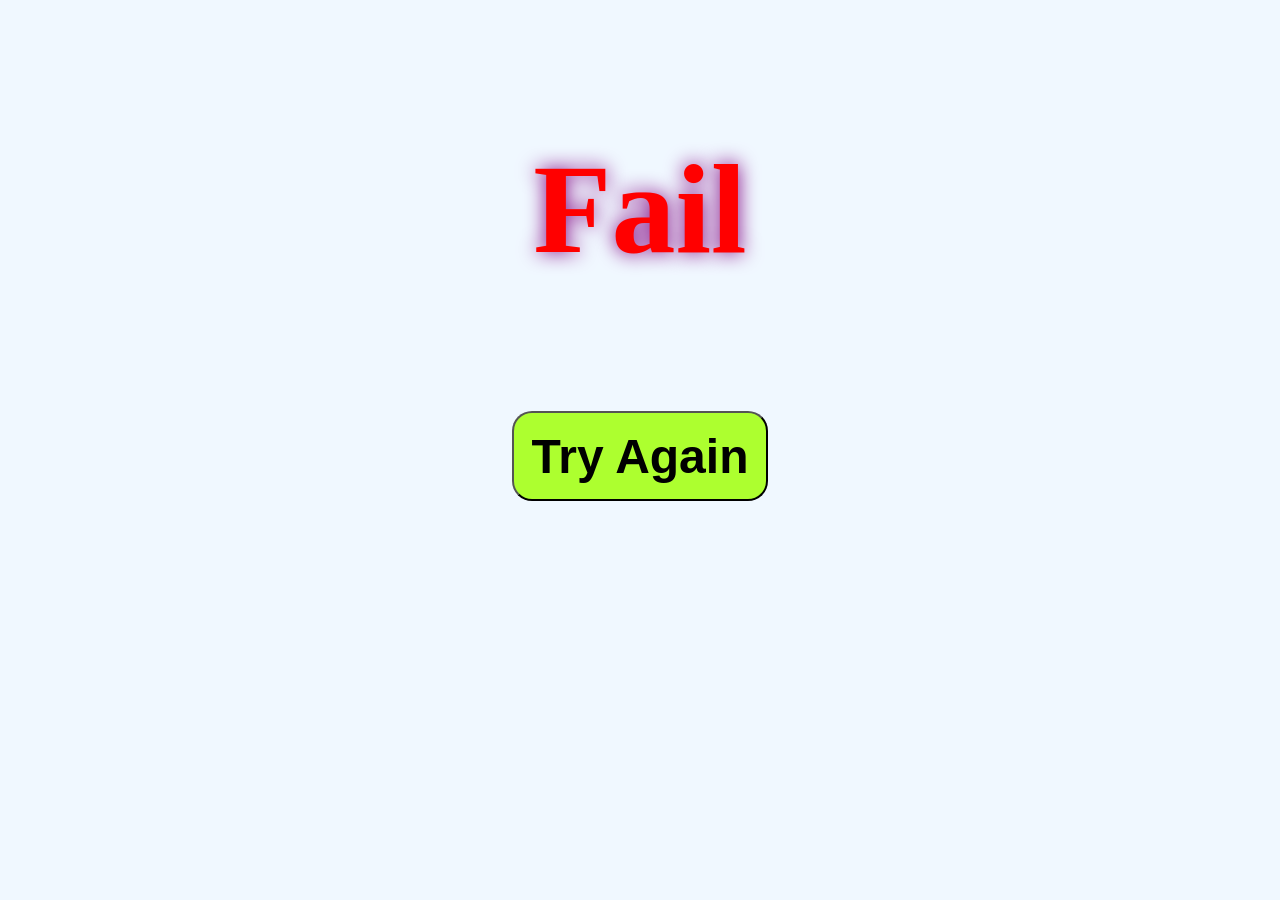
==== fail.html @ c8792a66 "First Commit" ====
<!DOCTYPE html>
<html lang="ko">
<head>
  <meta charset="UTF-8">
  <meta name="viewport" content="width=device-width, initial-scale=1.0">
  <title>Fail</title>
  <style>
    body {
      background-color: aliceblue;
      display: flex;
      justify-content: center;
      flex-direction: column;
      align-items: center;
    }
    p {
      color: red;
      font-size: 10vw;
      font-weight: bolder;
      text-shadow: 0 0 20px purple;
      transition: 0.5s;
    }
    p:hover {
      transform: scale(1.2);
    }

    button {
      transition: 0.5s;
      border-radius: 20px;
      width: 20vw;
      height: 10vh;
      font-size: 300%;
      font-weight: bolder;
      background-color: greenyellow;
    }
    button:hover {
      transform: scale(1.5);
      background-color: aquamarine;
    }
  </style>
</head>
<body>
  <p>Fail</p>
  <button onclick="window.location.href='index.html'">Try Again</button>
</body>
</html>
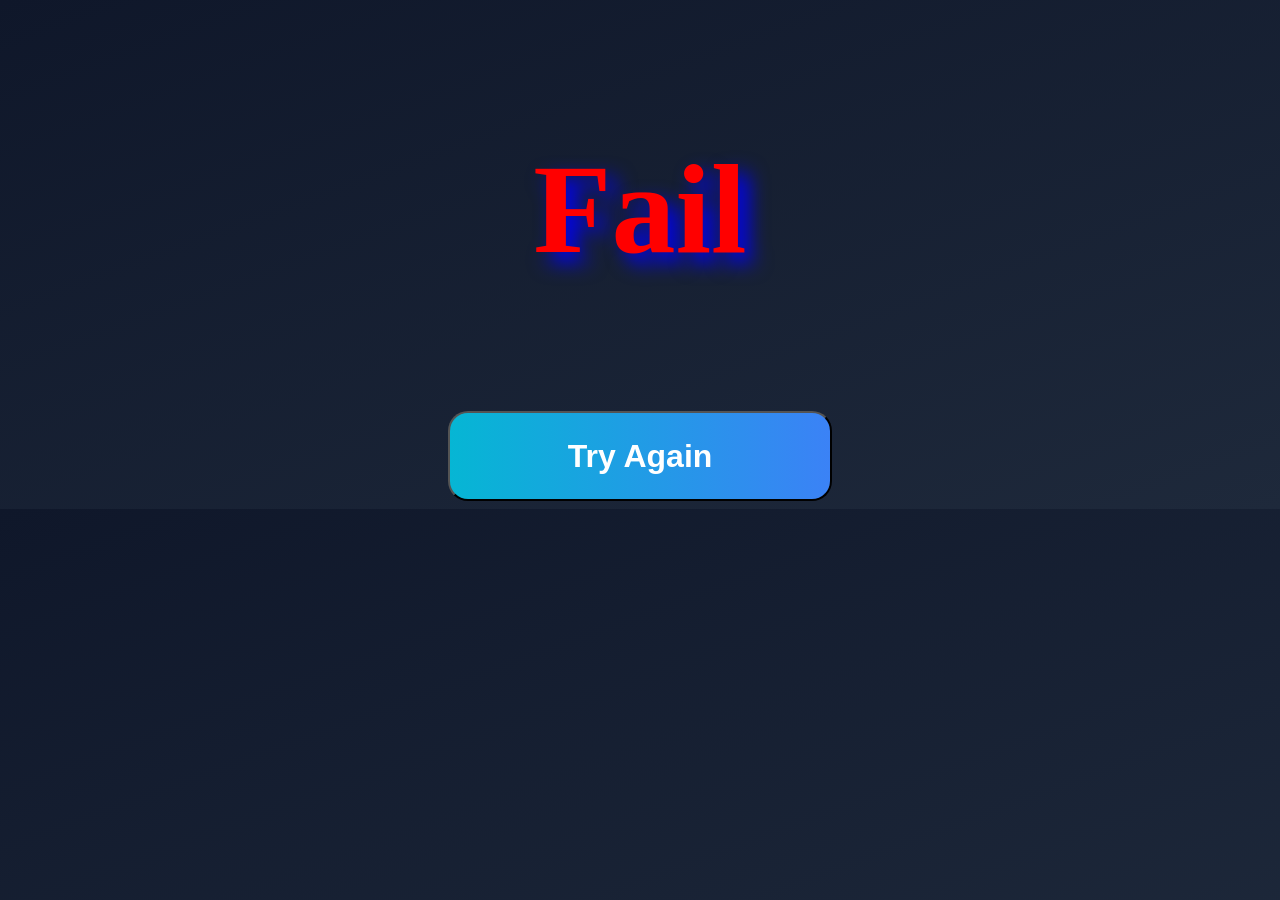
==== commit fd3bb66d: "design & balanced" ====
--- a/fail.html
+++ b/fail.html
@@ -3,10 +3,10 @@
 <head>
   <meta charset="UTF-8">
   <meta name="viewport" content="width=device-width, initial-scale=1.0">
-  <title>Fail</title>
+  <title>Failed</title>
   <style>
     body {
-      background-color: aliceblue;
+      background: linear-gradient(160deg, #0f172a, #1e293b);
       display: flex;
       justify-content: center;
       flex-direction: column;
@@ -16,7 +16,7 @@
       color: red;
       font-size: 10vw;
       font-weight: bolder;
-      text-shadow: 0 0 20px purple;
+      text-shadow: 10px 10px 20px blue;
       transition: 0.5s;
     }
     p:hover {
@@ -26,11 +26,12 @@
     button {
       transition: 0.5s;
       border-radius: 20px;
-      width: 20vw;
+      width: 30vw;
       height: 10vh;
-      font-size: 300%;
+      font-size: 200%;
       font-weight: bolder;
-      background-color: greenyellow;
+      color: white;
+      background: linear-gradient(to right, #06b6d4, #3b82f6);
     }
     button:hover {
       transform: scale(1.5);
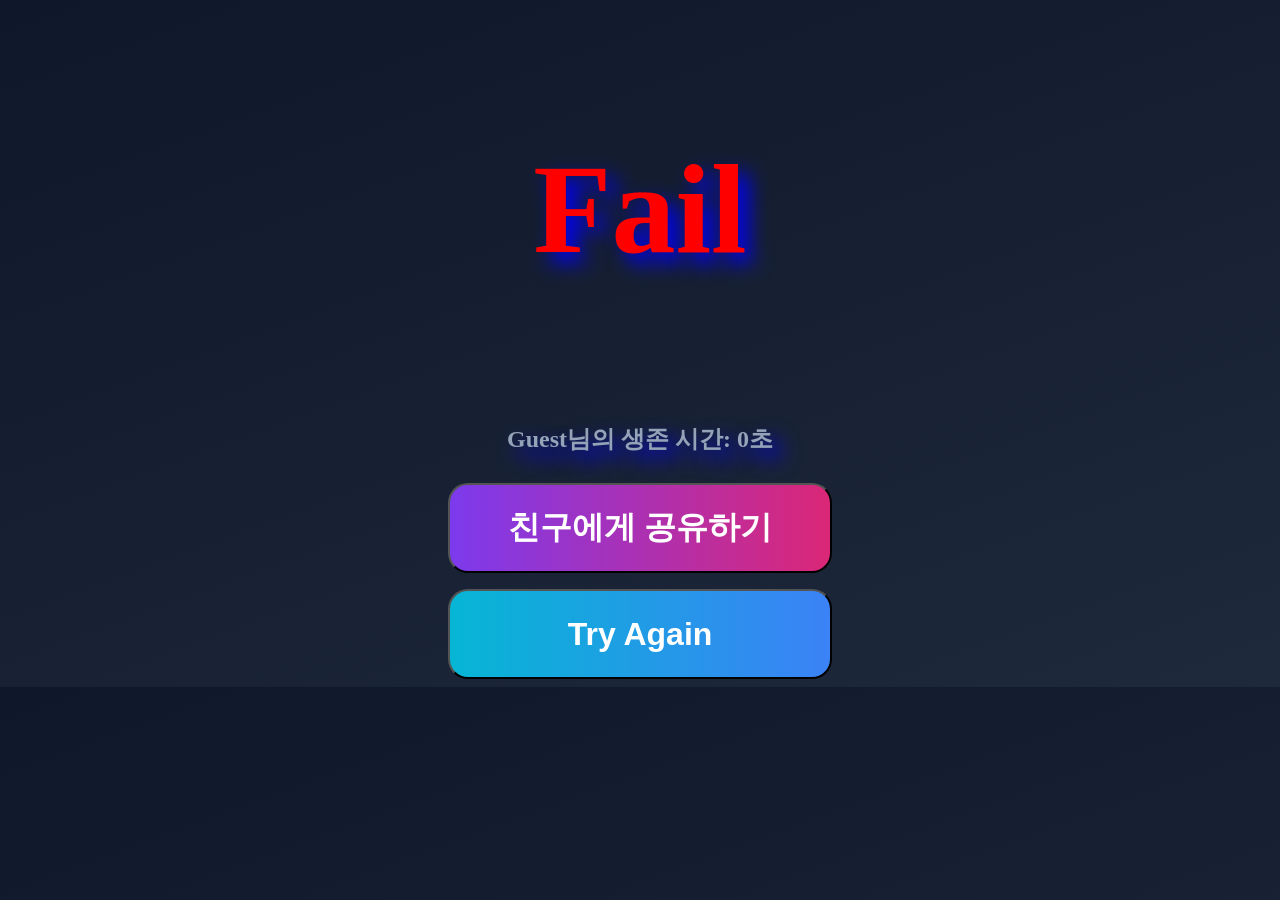
==== commit 73485891: "feat: spector" ====
--- a/fail.html
+++ b/fail.html
@@ -4,43 +4,17 @@
   <meta charset="UTF-8">
   <meta name="viewport" content="width=device-width, initial-scale=1.0">
   <title>Failed</title>
-  <style>
-    body {
-      background: linear-gradient(160deg, #0f172a, #1e293b);
-      display: flex;
-      justify-content: center;
-      flex-direction: column;
-      align-items: center;
-    }
-    p {
-      color: red;
-      font-size: 10vw;
-      font-weight: bolder;
-      text-shadow: 10px 10px 20px blue;
-      transition: 0.5s;
-    }
-    p:hover {
-      transform: scale(1.2);
-    }
-
-    button {
-      transition: 0.5s;
-      border-radius: 20px;
-      width: 30vw;
-      height: 10vh;
-      font-size: 200%;
-      font-weight: bolder;
-      color: white;
-      background: linear-gradient(to right, #06b6d4, #3b82f6);
-    }
-    button:hover {
-      transform: scale(1.5);
-      background-color: aquamarine;
-    }
-  </style>
+  <link rel="stylesheet" href="fail.css">
 </head>
 <body>
   <p>Fail</p>
-  <button onclick="window.location.href='index.html'">Try Again</button>
+  <p id="solo-summary" class="hidden"></p>
+  <div id="team-summary" class="hidden">
+    <div id="team-roster"></div>
+    <div id="team-time"></div>
+  </div>
+  <button id="share-btn" class="hidden" type="button">친구에게 공유하기</button>
+  <button id="retry-btn" type="button">Try Again</button>
+  <script src="js/fail.js"></script>
 </body>
-</html>+</html>
--- a/fail.css
+++ b/fail.css
@@ -0,0 +1,59 @@
+body {
+  background: linear-gradient(160deg, #0f172a, #1e293b);
+  display: flex;
+  justify-content: center;
+  flex-direction: column;
+  align-items: center;
+}
+p {
+  color: red;
+  font-size: 10vw;
+  font-weight: bolder;
+  text-shadow: 10px 10px 20px blue;
+  transition: 0.5s;
+}
+p:hover {
+  transform: scale(1.2);
+}
+
+button {
+  transition: 0.5s;
+  border-radius: 20px;
+  width: 30vw;
+  height: 10vh;
+  font-size: 200%;
+  font-weight: bolder;
+  color: white;
+  background: linear-gradient(to right, #06b6d4, #3b82f6);
+}
+button:hover {
+  transform: scale(1.5);
+  background-color: aquamarine;
+}
+
+#solo-summary,
+#team-summary {
+  color: #94a3b8;
+  font-size: 24px;
+  font-weight: bold;
+  margin: 12px 0 28px;
+  text-align: center;
+}
+
+#team-roster {
+  margin-bottom: 6px;
+}
+
+.roster-self {
+  color: gold;
+  font-weight: 900;
+}
+
+#share-btn {
+  background: linear-gradient(to right, #7c3aed, #db2777);
+  margin-bottom: 16px;
+}
+
+.hidden {
+  display: none;
+}
